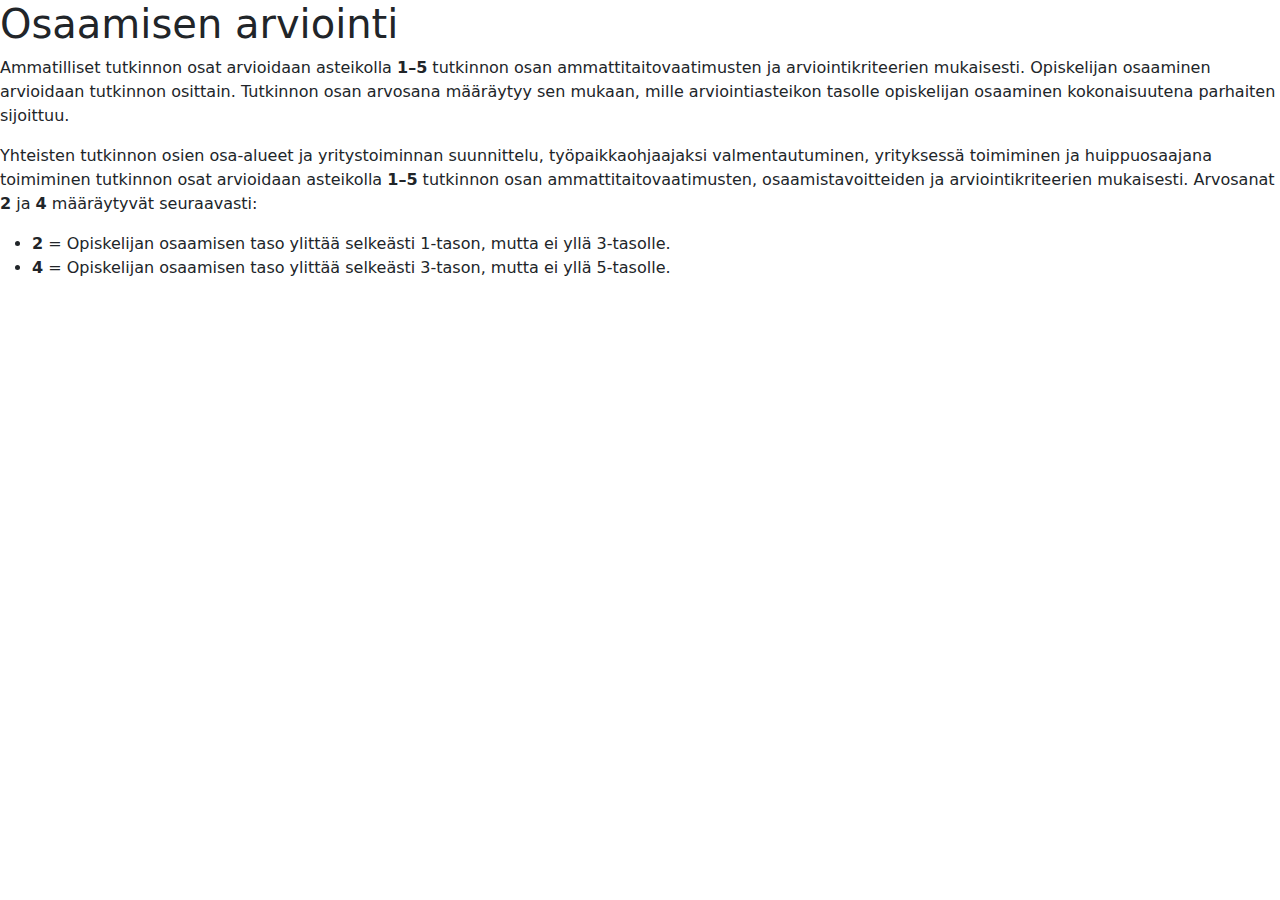
==== arviointi.html @ 855adf73 "koodin muutosta" ====
<!DOCTYPE html>
<html lang="fi">
<head>
    <meta charset="UTF-8">
    <meta name="viewport" content="width=device-width, initial-scale=1.0">
    <title>Arviointi</title>
    <link rel="stylesheet" href="css/bootstrap.min.css">
</head>
<body>
    <h1>Osaamisen arviointi</h1>
    <p>
        Ammatilliset tutkinnon osat arvioidaan asteikolla <strong>1–5</strong> tutkinnon osan ammattitaitovaatimusten ja arviointikriteerien mukaisesti. 
        Opiskelijan osaaminen arvioidaan tutkinnon osittain. Tutkinnon osan arvosana määräytyy sen mukaan, mille arviointiasteikon tasolle opiskelijan 
        osaaminen kokonaisuutena parhaiten sijoittuu.
    </p>
    <p>
        Yhteisten tutkinnon osien osa-alueet ja yritystoiminnan suunnittelu, työpaikkaohjaajaksi valmentautuminen, yrityksessä toimiminen ja 
        huippuosaajana toimiminen tutkinnon osat arvioidaan asteikolla <strong>1–5</strong> tutkinnon osan ammattitaitovaatimusten, osaamistavoitteiden ja 
        arviointikriteerien mukaisesti. Arvosanat <strong>2</strong> ja <strong>4</strong> määräytyvät seuraavasti:
    </p>
    <ul>
        <li><strong>2</strong> = Opiskelijan osaamisen taso ylittää selkeästi 1-tason, mutta ei yllä 3-tasolle.</li>
        <li><strong>4</strong> = Opiskelijan osaamisen taso ylittää selkeästi 3-tason, mutta ei yllä 5-tasolle.</li>
    </ul>
    <script src="js/bootstrap.bundle.min.js"></script>
</body>
</html>
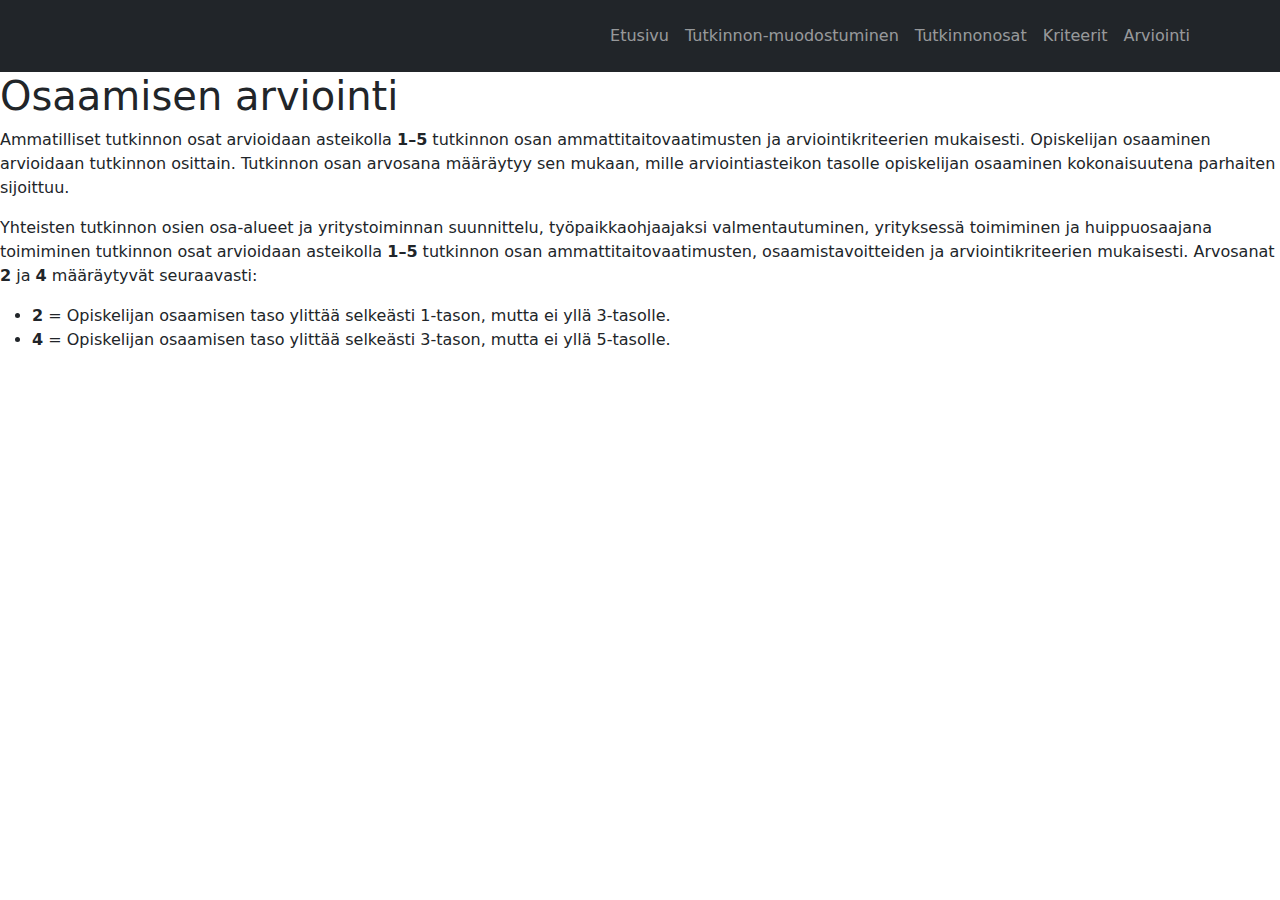
==== commit 95ff27d3: "Navigointipalkit" ====
--- a/arviointi.html
+++ b/arviointi.html
@@ -7,6 +7,39 @@
     <link rel="stylesheet" href="css/bootstrap.min.css">
 </head>
 <body>
+
+    <nav class="navbar navbar-expand-lg navbar-dark bg-dark">
+        <div class="container py-2">
+            <span class="navbar-brand">
+                <img>
+            </span>
+
+            <button class="navbar-toggler" type="button" data-bs-toggle="collapse" data-bs-target="#myNavbar" aria-controls="navbarSupportedContent" aria-expanded="false" aria-label="Toggle navigation">
+                <span class="navbar-toggler-icon"></span>
+            </button>
+
+            <div class="collapse navbar-collapse justify-content-end" id="myNavbar">
+                <ul class="navbar-nav">
+                    <li class="nav-item">
+                        <a href="#" class="nav-link text-center">Etusivu</a>
+                    </li>
+                    <li class="nav-item">
+                        <a href="#" class="nav-link text-center">Tutkinnon-muodostuminen</a>
+                    </li>
+                    <li class="nav-item">
+                        <a href="#" class="nav-link text-center">Tutkinnonosat</a>
+                    </li>
+                    <li class="nav-item">
+                        <a href="#" class="nav-link text-center">Kriteerit</a>
+                    </li>
+                    <li class="nav-item">
+                        <a href="#" class="nav-link text-center">Arviointi</a>
+                    </li>
+                </ul>
+            </div>
+        </div>
+    </nav>
+
     <h1>Osaamisen arviointi</h1>
     <p>
         Ammatilliset tutkinnon osat arvioidaan asteikolla <strong>1–5</strong> tutkinnon osan ammattitaitovaatimusten ja arviointikriteerien mukaisesti. 
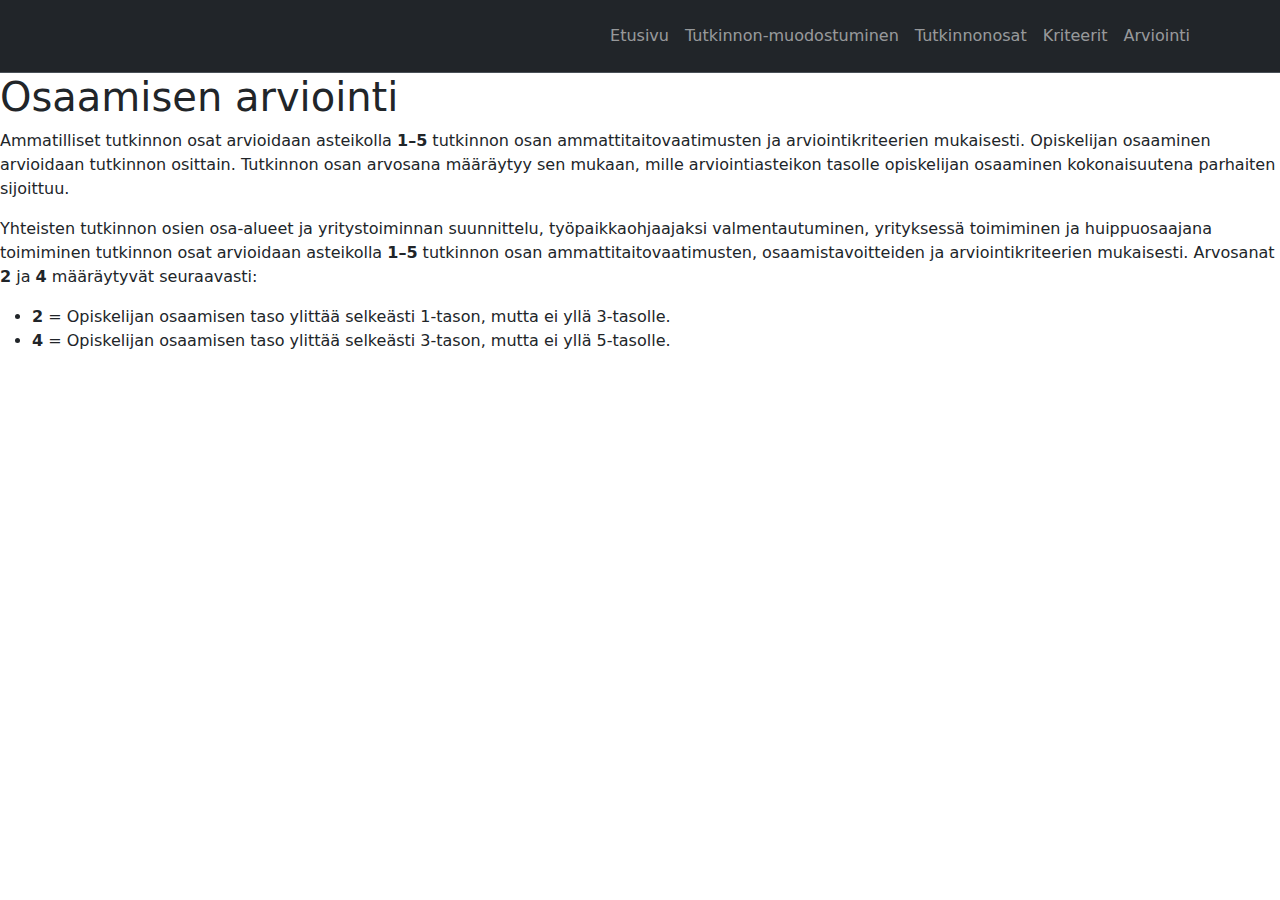
==== commit 8af9559d: "Etusivujen säätöä" ====
--- a/arviointi.html
+++ b/arviointi.html
@@ -8,7 +8,7 @@
 </head>
 <body>
 
-    <nav class="navbar navbar-expand-lg navbar-dark bg-dark">
+    <nav class="navbar navbar-expand-lg bg-dark border-bottom border-body" data-bs-theme="dark"> 
         <div class="container py-2">
             <span class="navbar-brand">
                 <img>
@@ -21,19 +21,19 @@
             <div class="collapse navbar-collapse justify-content-end" id="myNavbar">
                 <ul class="navbar-nav">
                     <li class="nav-item">
-                        <a href="#" class="nav-link text-center">Etusivu</a>
+                        <a href="#Etusivu" class="nav-link text-center">Etusivu</a>
                     </li>
                     <li class="nav-item">
-                        <a href="#" class="nav-link text-center">Tutkinnon-muodostuminen</a>
+                        <a href="#Tutkinnon-muodostuminen" class="nav-link text-center">Tutkinnon-muodostuminen</a>
                     </li>
                     <li class="nav-item">
-                        <a href="#" class="nav-link text-center">Tutkinnonosat</a>
+                        <a href="#Tutkinnonosat" class="nav-link text-center">Tutkinnonosat</a>
                     </li>
                     <li class="nav-item">
-                        <a href="#" class="nav-link text-center">Kriteerit</a>
+                        <a href="#Kriteerit" class="nav-link text-center">Kriteerit</a>
                     </li>
                     <li class="nav-item">
-                        <a href="#" class="nav-link text-center">Arviointi</a>
+                        <a href="#Arviointi" class="nav-link text-center">Arviointi</a>
                     </li>
                 </ul>
             </div>
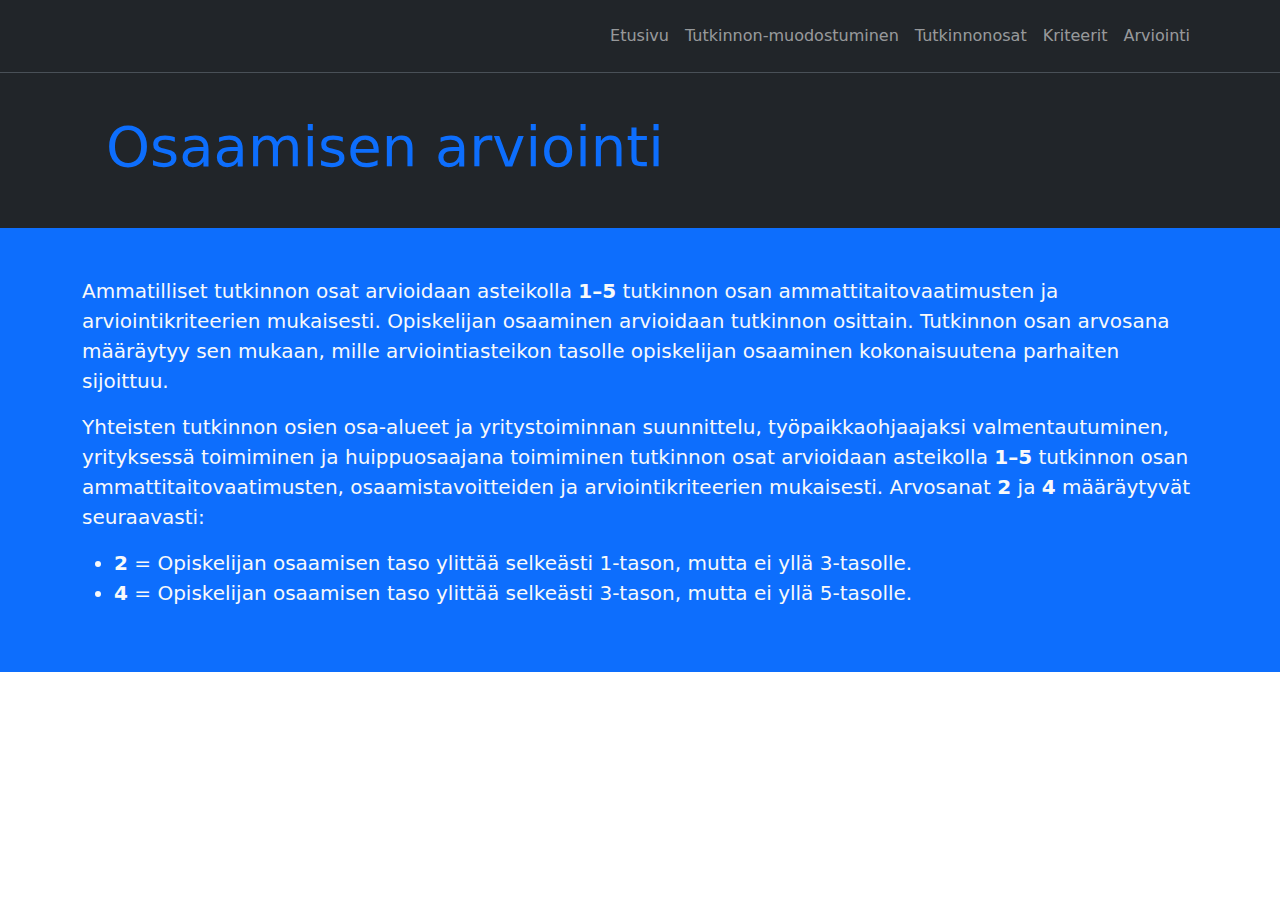
==== commit f8ef571a: "loppu sivujen viimeistely" ====
--- a/arviointi.html
+++ b/arviointi.html
@@ -10,51 +10,64 @@
 
     <nav class="navbar navbar-expand-lg bg-dark border-bottom border-body" data-bs-theme="dark"> 
         <div class="container py-2">
-            <span class="navbar-brand">
-                <img>
-            </span>
 
-            <button class="navbar-toggler" type="button" data-bs-toggle="collapse" data-bs-target="#myNavbar" aria-controls="navbarSupportedContent" aria-expanded="false" aria-label="Toggle navigation">
+            <button class="navbar-toggler" type="button" data-bs-toggle="collapse" data-bs-target="#navmenu" aria-controls="navbarSupportedContent" aria-expanded="false" aria-label="Toggle navigation">
                 <span class="navbar-toggler-icon"></span>
             </button>
 
-            <div class="collapse navbar-collapse justify-content-end" id="myNavbar">
-                <ul class="navbar-nav">
+            <div class="collapse navbar-collapse justify-content-start" id="navmenu">
+                <ul class="navbar-nav ms-auto">
                     <li class="nav-item">
-                        <a href="#Etusivu" class="nav-link text-center">Etusivu</a>
+                        <a href="index.html" class="nav-link text-center">Etusivu</a>
                     </li>
                     <li class="nav-item">
-                        <a href="#Tutkinnon-muodostuminen" class="nav-link text-center">Tutkinnon-muodostuminen</a>
+                        <a href="tutkinnon_muodostuminen.html" class="nav-link text-center">Tutkinnon-muodostuminen</a>
                     </li>
                     <li class="nav-item">
-                        <a href="#Tutkinnonosat" class="nav-link text-center">Tutkinnonosat</a>
+                        <a href="tutkinnonosat.html" class="nav-link text-center">Tutkinnonosat</a>
                     </li>
                     <li class="nav-item">
-                        <a href="#Kriteerit" class="nav-link text-center">Kriteerit</a>
+                        <a href="kriteerit.html" class="nav-link text-center">Kriteerit</a>
                     </li>
                     <li class="nav-item">
-                        <a href="#Arviointi" class="nav-link text-center">Arviointi</a>
+                        <a href="arviointi.html" class="nav-link text-center">Arviointi</a>
                     </li>
                 </ul>
             </div>
         </div>
     </nav>
 
-    <h1>Osaamisen arviointi</h1>
-    <p>
-        Ammatilliset tutkinnon osat arvioidaan asteikolla <strong>1–5</strong> tutkinnon osan ammattitaitovaatimusten ja arviointikriteerien mukaisesti. 
-        Opiskelijan osaaminen arvioidaan tutkinnon osittain. Tutkinnon osan arvosana määräytyy sen mukaan, mille arviointiasteikon tasolle opiskelijan 
-        osaaminen kokonaisuutena parhaiten sijoittuu.
-    </p>
-    <p>
-        Yhteisten tutkinnon osien osa-alueet ja yritystoiminnan suunnittelu, työpaikkaohjaajaksi valmentautuminen, yrityksessä toimiminen ja 
-        huippuosaajana toimiminen tutkinnon osat arvioidaan asteikolla <strong>1–5</strong> tutkinnon osan ammattitaitovaatimusten, osaamistavoitteiden ja 
-        arviointikriteerien mukaisesti. Arvosanat <strong>2</strong> ja <strong>4</strong> määräytyvät seuraavasti:
-    </p>
-    <ul>
-        <li><strong>2</strong> = Opiskelijan osaamisen taso ylittää selkeästi 1-tason, mutta ei yllä 3-tasolle.</li>
-        <li><strong>4</strong> = Opiskelijan osaamisen taso ylittää selkeästi 3-tason, mutta ei yllä 5-tasolle.</li>
-    </ul>
+    <section class="bg-dark text-light p-3 p-lg-3 pt-lg-3 text-center text-sm-start">
+        <div class="container">
+            <div class="d-md-flex align-items-center justify-content-between">
+                <div>
+                    <h1 class="text-primary display-4 p-4"><strong>Osaamisen arviointi</strong></h1>
+                </div>
+            </div>
+        </div>
+    </section>
+
+    <section class="bg-primary text-light p-5">
+            <div class="container">
+                <p class="fs-5">
+                    Ammatilliset tutkinnon osat arvioidaan asteikolla <strong>1–5</strong> tutkinnon osan ammattitaitovaatimusten ja arviointikriteerien mukaisesti.
+                    Opiskelijan osaaminen arvioidaan tutkinnon osittain. Tutkinnon osan arvosana määräytyy sen mukaan, mille arviointiasteikon tasolle opiskelijan
+                    osaaminen kokonaisuutena parhaiten sijoittuu.
+                </p>
+                <p class="fs-5">
+                    Yhteisten tutkinnon osien osa-alueet ja yritystoiminnan suunnittelu, työpaikkaohjaajaksi valmentautuminen, yrityksessä toimiminen ja
+                    huippuosaajana toimiminen tutkinnon osat arvioidaan asteikolla <strong>1–5</strong> tutkinnon osan ammattitaitovaatimusten, osaamistavoitteiden ja
+                    arviointikriteerien mukaisesti. Arvosanat <strong>2</strong> ja <strong>4</strong> määräytyvät seuraavasti:
+                </p>
+                <ul class="fs-5">
+                    <li><strong>2</strong> = Opiskelijan osaamisen taso ylittää selkeästi 1-tason, mutta ei yllä 3-tasolle.</li>
+                    <li><strong>4</strong> = Opiskelijan osaamisen taso ylittää selkeästi 3-tason, mutta ei yllä 5-tasolle.</li>
+                </ul>
+            </div>
+    </section>
+    
+    
+
     <script src="js/bootstrap.bundle.min.js"></script>
 </body>
 </html>
